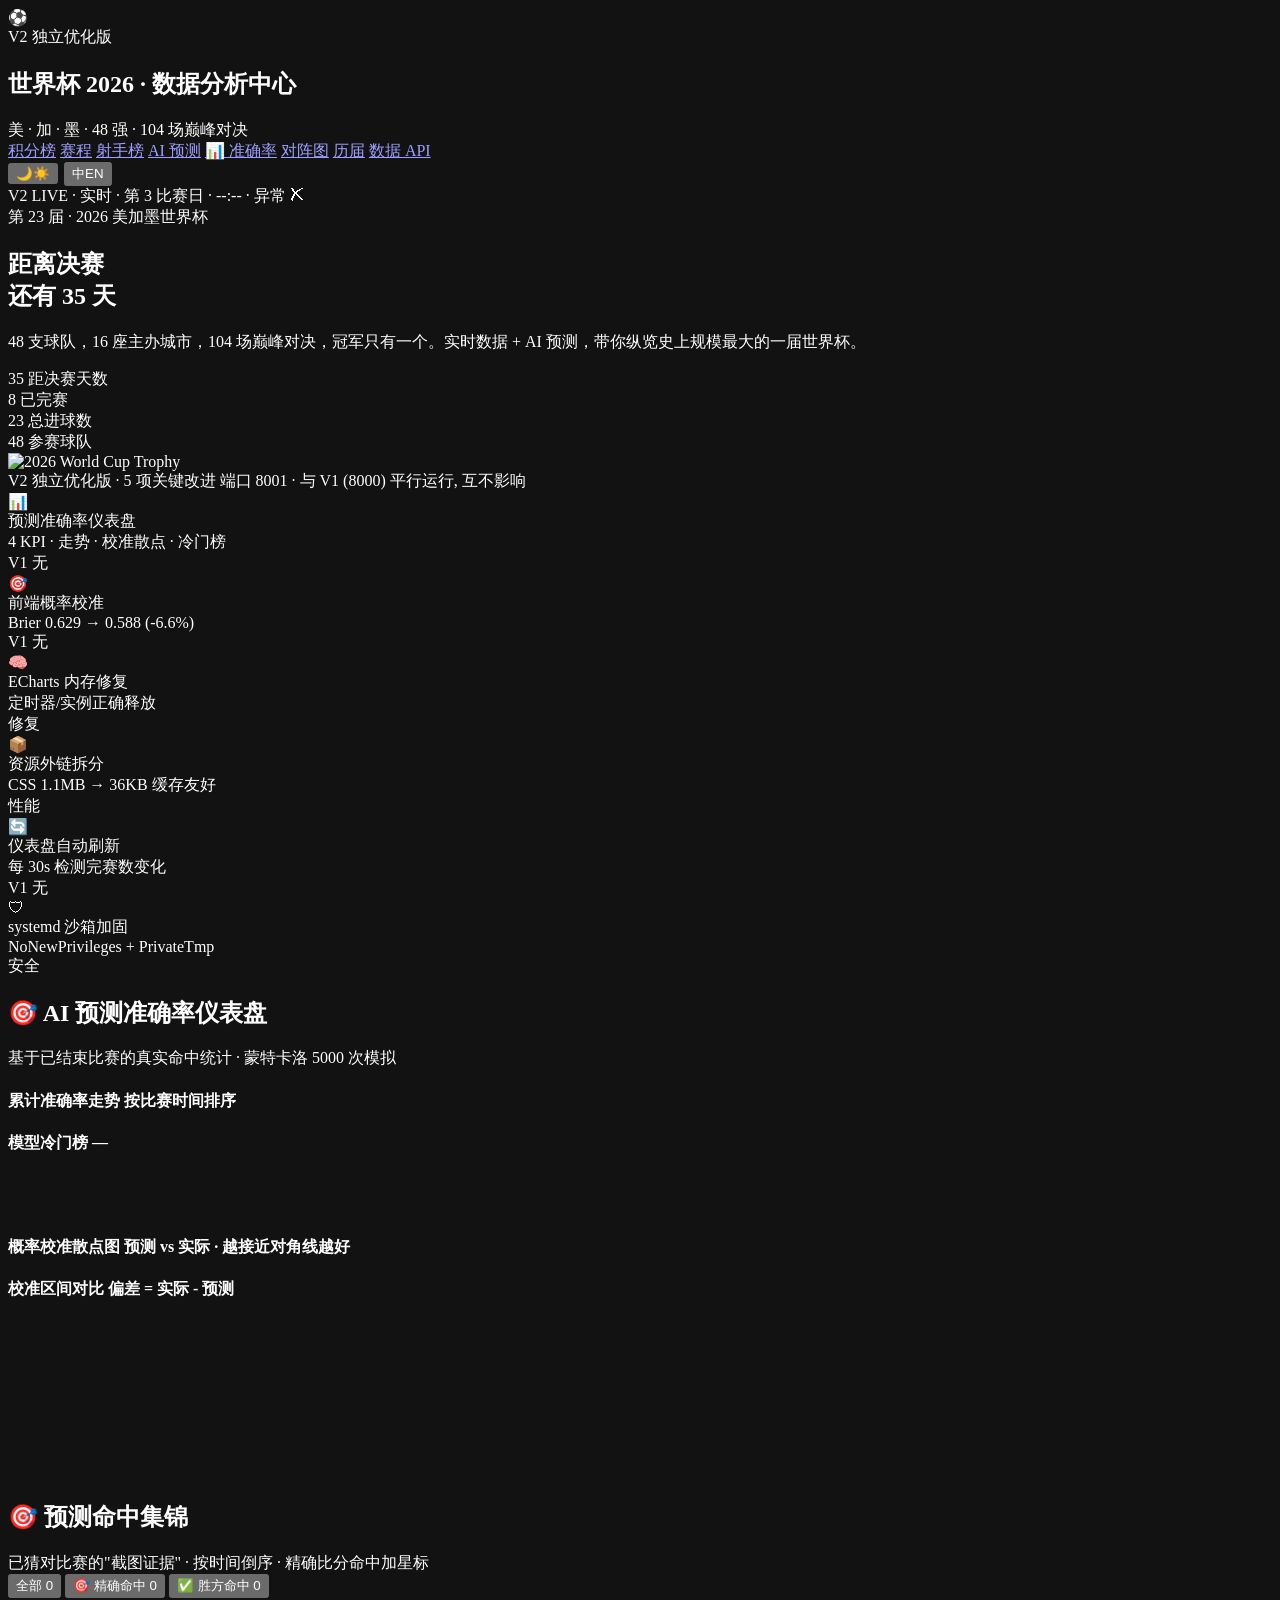
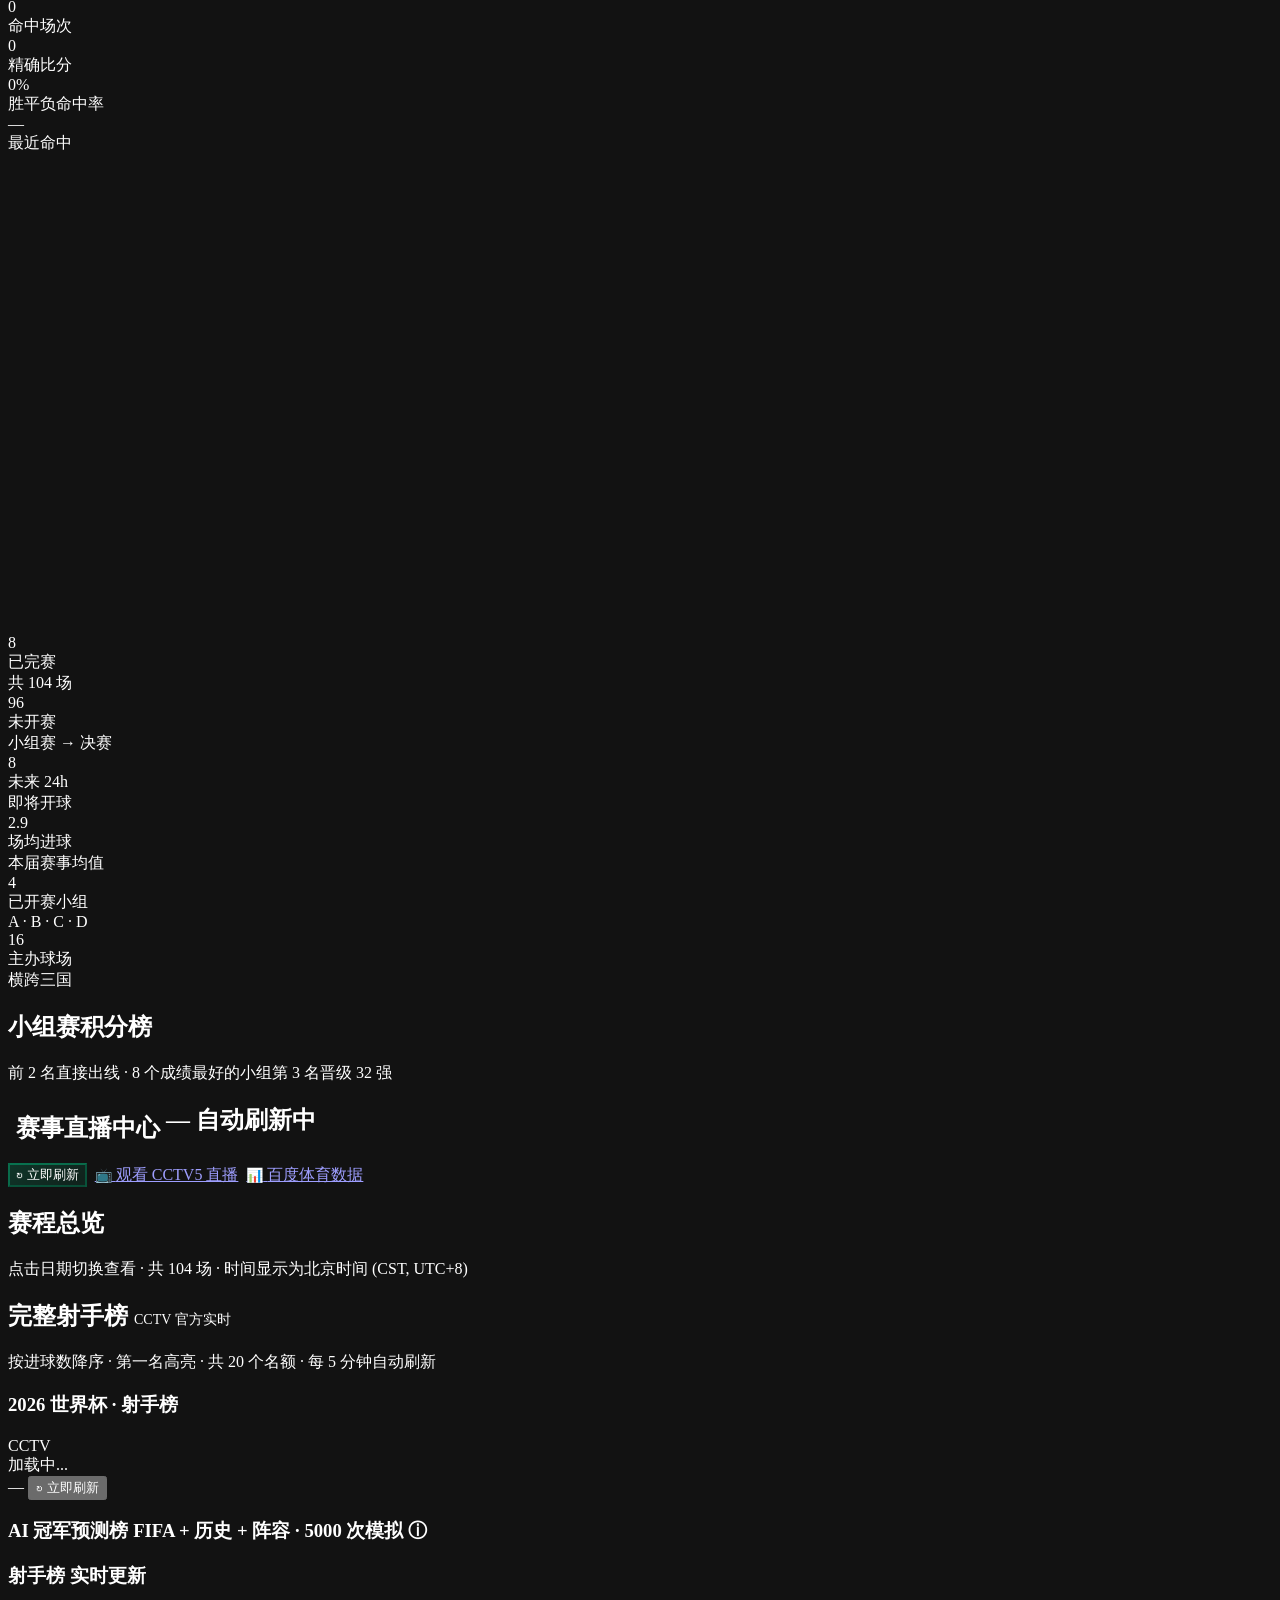
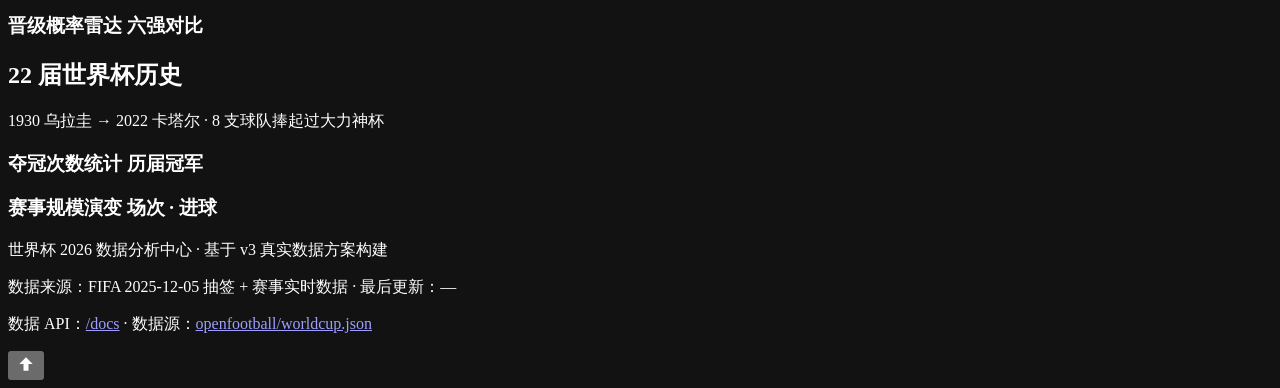
==== backend/static/index.html @ a432fa57 "chore: initial commit - 2026 WorldCup V2 (port 8001) - FastAPI backend with 5000x Monte Carlo simula" ====
<!DOCTYPE html>
<html lang="zh-CN" data-theme="dark">
<head>
  <meta charset="UTF-8">
  <meta name="viewport" content="width=device-width, initial-scale=1.0">
  <meta name="theme-color" content="#07111e">
  <meta name="color-scheme" content="dark">
  <title>世界杯 2026 · 数据分析中心</title>
  <meta name="description" content="2026 FIFA 世界杯 — 实时积分榜、赛程、AI 冠军预测、22 届历史数据、预测准确率仪表盘。">
  <meta name="keywords" content="世界杯 2026,世界杯,世足赛,World Cup 2026,FIFA,AI 预测,准确率,美加墨世界杯">
  <meta name="author" content="WorldCup 2026 Analytics Hub">

  <!-- Open Graph / 社交分享 -->
  <meta property="og:type" content="website">
  <meta property="og:title" content="🏆 世界杯 2026 · AI 数据分析中心">
  <meta property="og:description" content="48 强 104 场 · AI 冠军预测 · 实时积分榜 · 预测准确率 64.3% · 命中集锦 · 进球时间线">
  <meta property="og:image" content="/static/trophy.jpeg">
  <meta property="og:url" content="http://172.16.113.181:8001/">
  <meta property="og:site_name" content="WorldCup 2026 Analytics Hub V2">

  <!-- Twitter Card -->
  <meta name="twitter:card" content="summary_large_image">
  <meta name="twitter:title" content="🏆 世界杯 2026 · AI 数据分析中心">
  <meta name="twitter:description" content="48 强 104 场 · AI 冠军预测 · 准确率 64.3% · 命中集锦">
  <meta name="twitter:image" content="/static/trophy.jpeg">

  <!-- 主题色 / 移动端 -->
  <link rel="canonical" href="http://172.16.113.181:8001/">
  <link rel="icon" type="image/jpeg" href="/static/trophy.jpeg">
  <link rel="preconnect" href="https://cdn.jsdelivr.net">
  <link rel="preconnect" href="https://fonts.googleapis.com">
  <link rel="preconnect" href="https://fonts.gstatic.com" crossorigin>
  <link rel="preconnect" href="https://fonts.googleapis.com">
  <link rel="preload" as="style" href="/static/style.css">
  <link rel="stylesheet" href="/static/style.css">
  <link rel="stylesheet" href="/static/v2.css">
  <link href="https://fonts.googleapis.com/css2?family=Inter:wght@300;400;500;600;700;800;900&family=Orbitron:wght@500;700;900&family=Noto+Sans+SC:wght@300;400;500;600;700;800;900&display=swap" rel="stylesheet">
  <script src="https://cdn.jsdelivr.net/npm/echarts@5.5.0/dist/echarts.min.js" defer></script>
  <script src="/static/app.js" defer></script>
  <script src="/static/calibration.js" defer></script>
<script src="https://cdn.jsdelivr.net/npm/html2canvas@1.4.1/dist/html2canvas.min.js" defer></script>
  <script src="/static/accuracy.js" defer></script>
  <!-- v1.1 优化: 提取 CSS/JS、内存泄漏修复、新增准确率仪表盘、前端校准 -->
</head>
<body>


<nav class="topbar">
  <div class="brand">
    <div class="logo">⚽</div>
    <div class="v2-badge" title="独立优化版 · 与 V1 (端口 8000) 平行运行">
      <span class="v2-badge-text">V2</span>
      <span class="v2-badge-sub">独立优化版</span>
    </div>
    <div>
      <h1>世界杯 2026 · 数据分析中心</h1>
      <div class="sub">美 · 加 · 墨 · 48 强 · 104 场巅峰对决</div>
    </div>
  </div>
  <div class="nav">
    <a href="#standings" data-i18n="nav.standings">积分榜</a>
    <a href="#schedule" data-i18n="nav.schedule">赛程</a>
    <a href="#scorers" data-i18n="nav.scorers">射手榜</a>
    <a href="#predictions" data-i18n="nav.predictions">AI 预测</a>
    <a href="#accuracy" data-i18n="nav.accuracy">📊 准确率</a>
    <a href="/bracket" data-i18n="nav.bracket">对阵图</a>
    <a href="#history" data-i18n="nav.history">历届</a>
    <a href="/docs" target="_blank">数据 API</a>
  </div>
  <div style="display:flex;gap:6px;align-items:center">
        <button class="theme-toggle" id="themeToggle" title="切换主题" aria-label="切换暗黑/明亮主题">
          <span class="theme-icon-dark">🌙</span><span class="theme-icon-light">☀️</span>
        </button>
        <button class="lang-toggle" id="langToggle" title="切换语言 / Switch language" aria-label="切换语言">
          <span class="lang-icon-zh">中</span><span class="lang-icon-en">EN</span>
        </button>
      </div>
      <div class="v2-livepill" id="v2LivePill">
      <span class="v2-dot"></span>
      <span class="v2-tag">V2 LIVE</span>
      <span class="v2-sep">·</span>
      <span id="liveStatus">实时 · 第 3 比赛日</span>
      <span class="v2-sep">·</span>
      <span class="v2-mono" id="v2LastUpdate">--:--</span>
      <span class="v2-sep">·</span>
      <span class="v2-health" id="v2Health">健康 ✓</span>
    </div>
</nav>

<main class="container">

  <!-- HERO 横幅 -->
  <section class="hero">
    <div class="hero-grid">
      <div>
        <span class="edition">第 23 届 · 2026 美加墨世界杯</span>
        <h2 id="heroTitle">距离决赛<br>还有 35 天</h2>
        <p class="tagline" id="heroTagline">48 支球队，16 座主办城市，104 场巅峰对决，冠军只有一个。实时数据 + AI 预测，带你纵览史上规模最大的一届世界杯。</p>
        <div class="meta-row">
          <div class="meta-item">
            <span class="v" id="heroDays">35</span>
            <span class="l">距决赛天数</span>
          </div>
          <div class="meta-item">
            <span class="v" id="heroMatches">8</span>
            <span class="l">已完赛</span>
          </div>
          <div class="meta-item">
            <span class="v" id="heroGoals">23</span>
            <span class="l">总进球数</span>
          </div>
          <div class="meta-item">
            <span class="v" id="heroTeams">48</span>
            <span class="l">参赛球队</span>
          </div>
        </div>
      </div>
      <div class="hero-trophy">
        <div class="trophy-ring"></div>
        <!-- 2026 世界杯官方大力神杯 -->
        <img class="trophy-img" src="/static/trophy.jpeg" alt="2026 World Cup Trophy" loading="eager">
      </div>
    </div>
  </section>

  <!-- KPI 数字条 -->

  <!-- V2 vs V1 对比条 (V2 独有) -->
  <section class="v2-diff">
    <div class="v2-diff-head">
      <span class="v2-diff-tag">V2</span>
      <span class="v2-diff-title">独立优化版 · 5 项关键改进</span>
      <span class="v2-diff-sub">端口 8001 · 与 V1 (8000) 平行运行, 互不影响</span>
    </div>
    <div class="v2-diff-grid">
      <div class="v2-diff-card"><div class="ic">📊</div><div class="t">预测准确率仪表盘</div><div class="d">4 KPI · 走势 · 校准散点 · 冷门榜</div><span class="badge new">V1 无</span></div>
      <div class="v2-diff-card"><div class="ic">🎯</div><div class="t">前端概率校准</div><div class="d">Brier 0.629 → 0.588 (-6.6%)</div><span class="badge new">V1 无</span></div>
      <div class="v2-diff-card"><div class="ic">🧠</div><div class="t">ECharts 内存修复</div><div class="d">定时器/实例正确释放</div><span class="badge fix">修复</span></div>
      <div class="v2-diff-card"><div class="ic">📦</div><div class="t">资源外链拆分</div><div class="d">CSS 1.1MB → 36KB 缓存友好</div><span class="badge perf">性能</span></div>
      <div class="v2-diff-card"><div class="ic">🔄</div><div class="t">仪表盘自动刷新</div><div class="d">每 30s 检测完赛数变化</div><span class="badge new">V1 无</span></div>
      <div class="v2-diff-card"><div class="ic">🛡</div><div class="t">systemd 沙箱加固</div><div class="d">NoNewPrivileges + PrivateTmp</div><span class="badge sec">安全</span></div>
    </div>
  </section>

  <section id="accuracy" class="acc-section">
    <div class="section-head">
      <h2 data-i18n="sec.accuracy">🎯 AI 预测准确率仪表盘</h2>
      <span class="meta">基于已结束比赛的真实命中统计 · 蒙特卡洛 5000 次模拟</span>
    </div>
    <div class="acc-kpi-grid" id="accKpiGrid">
      <div class="skeleton"></div><div class="skeleton"></div><div class="skeleton"></div><div class="skeleton"></div>
    </div>
    <div class="acc-grid">
      <div class="acc-panel">
        <h4>累计准确率走势 <span class="hint">按比赛时间排序</span></h4>
        <div class="acc-chart tall" id="chartAccTrend"></div>
      </div>
      <div class="acc-panel">
        <h4>模型冷门榜 <span class="hint" id="upsetStat">—</span></h4>
        <div class="upset-list" id="upsetList">
          <div class="skeleton" style="height:40px"></div>
        </div>
      </div>
    </div>
    <div class="acc-grid-2">
      <div class="acc-panel">
        <h4>概率校准散点图 <span class="hint">预测 vs 实际 · 越接近对角线越好</span></h4>
        <div class="acc-chart" id="chartAccCalib"></div>
      </div>
      <div class="acc-panel">
        <h4>校准区间对比 <span class="hint">偏差 = 实际 - 预测</span></h4>
        <div id="calibTable">
          <div class="skeleton" style="height:160px"></div>
        </div>
      </div>
    </div>
  </section>

  <!-- 预测命中集锦 (v1.2 新增) — 已猜对比赛的"截图证据" -->
  <section id="hit-highlights" class="acc-section">
    <div class="section-head">
      <h2 data-i18n="sec.hit_highlights">🎯 预测命中集锦</h2>
      <span class="meta">已猜对比赛的"截图证据" · 按时间倒序 · 精确比分命中加星标</span>
    </div>
    <div class="hit-filters" role="tablist" aria-label="命中类型筛选">
      <button class="hit-filter active" data-filter="all" role="tab" aria-selected="true">全部 <span class="hit-filter-count" id="hitCountAll">0</span></button>
      <button class="hit-filter" data-filter="exact" role="tab" aria-selected="false">🎯 精确命中 <span class="hit-filter-count" id="hitCountExact">0</span></button>
      <button class="hit-filter" data-filter="winner" role="tab" aria-selected="false">✅ 胜方命中 <span class="hit-filter-count" id="hitCountWinner">0</span></button>
    </div>
    <div class="hit-stats-bar" id="hitStatsBar">
      <div class="hit-stat">
        <div class="hit-stat-v" id="hitStatTotal">0</div>
        <div class="hit-stat-l">命中场次</div>
      </div>
      <div class="hit-stat">
        <div class="hit-stat-v" id="hitStatExact">0</div>
        <div class="hit-stat-l">精确比分</div>
      </div>
      <div class="hit-stat">
        <div class="hit-stat-v" id="hitStatRate">0%</div>
        <div class="hit-stat-l">胜平负命中率</div>
      </div>
      <div class="hit-stat">
        <div class="hit-stat-v" id="hitStatLast">—</div>
        <div class="hit-stat-l">最近命中</div>
      </div>
    </div>
    <div class="hit-grid" id="hitGrid">
      <div class="skeleton" style="height:160px"></div>
      <div class="skeleton" style="height:160px"></div>
      <div class="skeleton" style="height:160px"></div>
    </div>
  </section>

  <div class="kpi-strip">
    <div class="kpi"><div class="v" id="kpiFinished">8</div><div class="l">已完赛</div><div class="sub" id="kpiFinishedSub">共 104 场</div></div>
    <div class="kpi"><div class="v" id="kpiRemaining">96</div><div class="l">未开赛</div><div class="sub">小组赛 → 决赛</div></div>
    <div class="kpi live"><div class="v" id="kpiUpcoming">8</div><div class="l">未来 24h</div><div class="sub" id="kpiUpcomingSub">即将开球</div></div>
    <div class="kpi"><div class="v" id="kpiGpg">2.9</div><div class="l">场均进球</div><div class="sub">本届赛事均值</div></div>
    <div class="kpi"><div class="v" id="kpiGroups">4</div><div class="l">已开赛小组</div><div class="sub">A · B · C · D</div></div>
    <div class="kpi"><div class="v" id="kpiStadiums">16</div><div class="l">主办球场</div><div class="sub">横跨三国</div></div>
  </div>

  <!-- 积分榜 -->
  <section id="standings">
    <div class="section-head">
      <h2 data-i18n="sec.kpi">小组赛积分榜</h2>
      <span class="meta">前 2 名直接出线 · 8 个成绩最好的小组第 3 名晋级 32 强</span>
    </div>
    <div class="standings-grid" id="standingsGrid">
      <div class="skeleton"></div><div class="skeleton"></div><div class="skeleton"></div><div class="skeleton"></div>
      <div class="skeleton"></div><div class="skeleton"></div><div class="skeleton"></div><div class="skeleton"></div>
      <div class="skeleton"></div><div class="skeleton"></div><div class="skeleton"></div><div class="skeleton"></div>
    </div>
  </section>

  <!-- 直播中心：正在直播 + 即将开球 + CCTV5 入口 -->
  <section id="live">
    <div class="section-head">
      <h2>
        <span style="display:inline-flex;align-items:center;gap:8px">
          <span class="live-dot"></span>
          赛事直播中心
        </span>
        <span class="live-meta" id="liveMeta">— 自动刷新中</span>
      </h2>
      <div style="display:flex;gap:8px;align-items:center;flex-wrap:wrap">
        <button class="watch-btn" id="refreshLiveBtn" style="cursor:pointer;background:linear-gradient(135deg, rgba(0,214,143,0.18) 0%, rgba(0,214,143,0.08) 100%);border-color:rgba(0,214,143,0.4);color:var(--green)">
          <span style="font-size:14px">↻</span>
          <span>立即刷新</span>
        </button>
        <a class="watch-btn" href="https://tv.cctv.com/live/cctv5/" target="_blank" rel="noopener">
          <span style="font-size:14px">📺</span>
          <span>观看 CCTV5 直播</span>
        </a>
        <a class="watch-btn" href="https://tiyu.baidu.com/al/match?match=%E4%B8%96%E7%95%8C%E6%9D%AF" target="_blank" rel="noopener">
          <span style="font-size:14px">📊</span>
          <span>百度体育数据</span>
        </a>
      </div>
    </div>
    <div class="live-grid" id="liveGrid">
      <div class="skeleton"></div>
    </div>
  </section>

  <!-- 赛程（仿百度体育日期切换） -->
  <section id="schedule">
    <div class="section-head">
      <h2>赛程总览</h2>
      <span class="meta">点击日期切换查看 · 共 104 场 · 时间显示为北京时间 (CST, UTC+8)</span>
    </div>
    <div class="date-bar" id="dateBar"></div>
    <div class="matches-list" id="scheduleList">
      <div class="skeleton"></div>
    </div>
  </section>

  <!-- 完整射手榜（CCTV 风格多列） -->
  <section id="scorers">
    <div class="section-head">
      <h2>完整射手榜 <span style="color:var(--text-mute);font-size:14px;font-weight:400">CCTV 官方实时</span></h2>
      <span class="meta">按进球数降序 · 第一名高亮 · 共 20 个名额 · 每 5 分钟自动刷新</span>
    </div>
    <div class="scorers-panel">
      <div class="panel-head">
        <h3>2026 世界杯 · 射手榜</h3>
        <span class="source-tag" id="scorersSourceTag">CCTV</span>
      </div>
      <div id="scorersTableWrap">
        <div class="scorers-loading">加载中...</div>
      </div>
      <div class="scorers-footer">
        <span id="scorersTs">—</span>
        <button class="refresh-btn" id="refreshScorersBtn">↻ 立即刷新</button>
      </div>
    </div>
  </section>

  <!-- 预测 + 射手榜 -->
  <section id="predictions" class="two-col">
    <div class="panel">
      <h3>AI 冠军预测榜 <span class="tag" id="predTag" title="综合 4 因子加权评分（FIFA 排名 40% · 世界杯历史成绩 20% · 当前球员阵容 30% · 主场/卫冕/联盟加成 10%），蒙特卡洛 5000 次模拟整届赛事">FIFA + 历史 + 阵容 · 5000 次模拟 ⓘ</span></h3>
      <div class="chart tall" id="chartPredictions"></div>
    </div>
    <div class="panel">
      <h3>射手榜 <span class="tag" id="scorerTag">实时更新</span></h3>
      <div id="topScorers"></div>
      <h3 style="margin-top:24px">晋级概率雷达 <span class="tag">六强对比</span></h3>
      <div class="chart short" id="chartStages"></div>
    </div>
  </section>

  <!-- 历史 -->
  <!-- 预测准确率仪表盘 (v1.1 新增) -->
  <section id="history">
    <div class="section-head">
      <h2 data-i18n="sec.history">22 届世界杯历史</h2>
      <span class="meta">1930 乌拉圭 → 2022 卡塔尔 · 8 支球队捧起过大力神杯</span>
    </div>
    <div class="two-col">
      <div class="panel">
        <h3>夺冠次数统计 <span class="tag">历届冠军</span></h3>
        <div class="chart" id="chartChampions"></div>
      </div>
      <div class="panel">
        <h3>赛事规模演变 <span class="tag">场次 · 进球</span></h3>
        <div class="chart" id="chartEvolution"></div>
      </div>
    </div>
  </section>

  <footer>
    <p>世界杯 2026 数据分析中心 · 基于 v3 真实数据方案构建</p>
    <p style="margin-top:8px">数据来源：FIFA 2025-12-05 抽签 + 赛事实时数据 · 最后更新：<span class="update-ts" id="updateTs">—</span></p>
    <p style="margin-top:8px">数据 API：<a href="/docs" target="_blank">/docs</a> · 数据源：<a href="https://github.com/openfootball/worldcup.json" target="_blank">openfootball/worldcup.json</a></p>
  </footer>
</main>

<!-- 回到顶部浮动按钮 (v1.2) -->
<button id="backToTop" type="button" aria-label="回到顶部" title="回到顶部">
  <svg viewBox="0 0 24 24" width="20" height="20" aria-hidden="true">
    <path fill="currentColor" d="M12 4l-8 8h5v8h6v-8h5z"/>
  </svg>
</button>

  <script>
  // V2 状态条: 每 10s 拉一次 /api/health 展示在右上角 LIVE pill
  (function() {
    var lastEl = document.getElementById('v2LastUpdate');
    var healthEl = document.getElementById('v2Health');
    if (!lastEl) return;
    function pad(n){ return n<10?'0'+n:n; }
    function fmt(d){
      return pad(d.getHours())+':'+pad(d.getMinutes())+':'+pad(d.getSeconds());
    }
    async function tick() {
      try {
        var r = await fetch('/api/health', {cache:'no-store'});
        if (!r.ok) throw new Error(r.status);
        var j = await r.json();
        lastEl.textContent = '更新 ' + fmt(new Date());
        if (healthEl) { healthEl.textContent = '健康 ✓'; healthEl.classList.remove('bad'); }
      } catch(e) {
        if (healthEl) { healthEl.textContent = '异常 ✗'; healthEl.classList.add('bad'); }
      }
    }
    tick();
    setInterval(tick, 10000);
  })();
  </script>

<!-- 比赛详情弹窗 (v1.2) -->
<div class="match-modal" id="matchModal" role="dialog" aria-modal="true" aria-labelledby="matchModalTitle" hidden>
  <div class="match-modal-overlay" data-close-modal></div>
  <div class="match-modal-card">
    <header class="match-modal-head">
      <h3 id="matchModalTitle">比赛详情</h3>
      <div class="match-modal-actions">
        <button class="match-modal-share" id="matchModalCopy" title="复制分享文案到剪贴板">
          <span>📋</span><span>复制文案</span>
        </button>
        <button class="match-modal-share" id="matchModalShare" title="导出为图片分享">
          <span>📷</span><span>导出图片</span>
        </button>
        <button class="match-modal-close" data-close-modal aria-label="关闭">×</button>
      </div>
    </header>
    <div class="match-modal-body" id="matchModalBody">
      <div class="skeleton" style="height:40px"></div>
      <div class="skeleton" style="height:200px"></div>
    </div>
  </div>
</div>
<!-- Toast 通知容器 (v1.2) -->
<div class="toast-container" id="toastContainer" role="status" aria-live="polite"></div>

<!-- 键盘快捷键提示 (v1.2) -->
<div class="kbd-hint" id="kbdHint" hidden>
  <div class="kbd-hint-head">
    <strong>⌨️ 键盘快捷键</strong>
    <button class="kbd-hint-close" id="kbdHintClose" aria-label="关闭">×</button>
  </div>
  <ul>
    <li><kbd>?</kbd> 显示/隐藏此帮助</li>
    <li><kbd>/</kbd> 跳到搜索（即将推出）</li>
    <li><kbd>J</kbd> / <kbd>K</kbd> 上一/下一张命中卡</li>
    <li><kbd>←</kbd> / <kbd>→</kbd> 上/下个 section</li>
    <li><kbd>Esc</kbd> 关闭弹窗</li>
    <li><kbd>Enter</kbd> 打开选中卡详情</li>
    <li><kbd>T</kbd> 切换主题</li>
    <li><kbd>L</kbd> 切换语言</li>
  </ul>
</div>

</body></html>
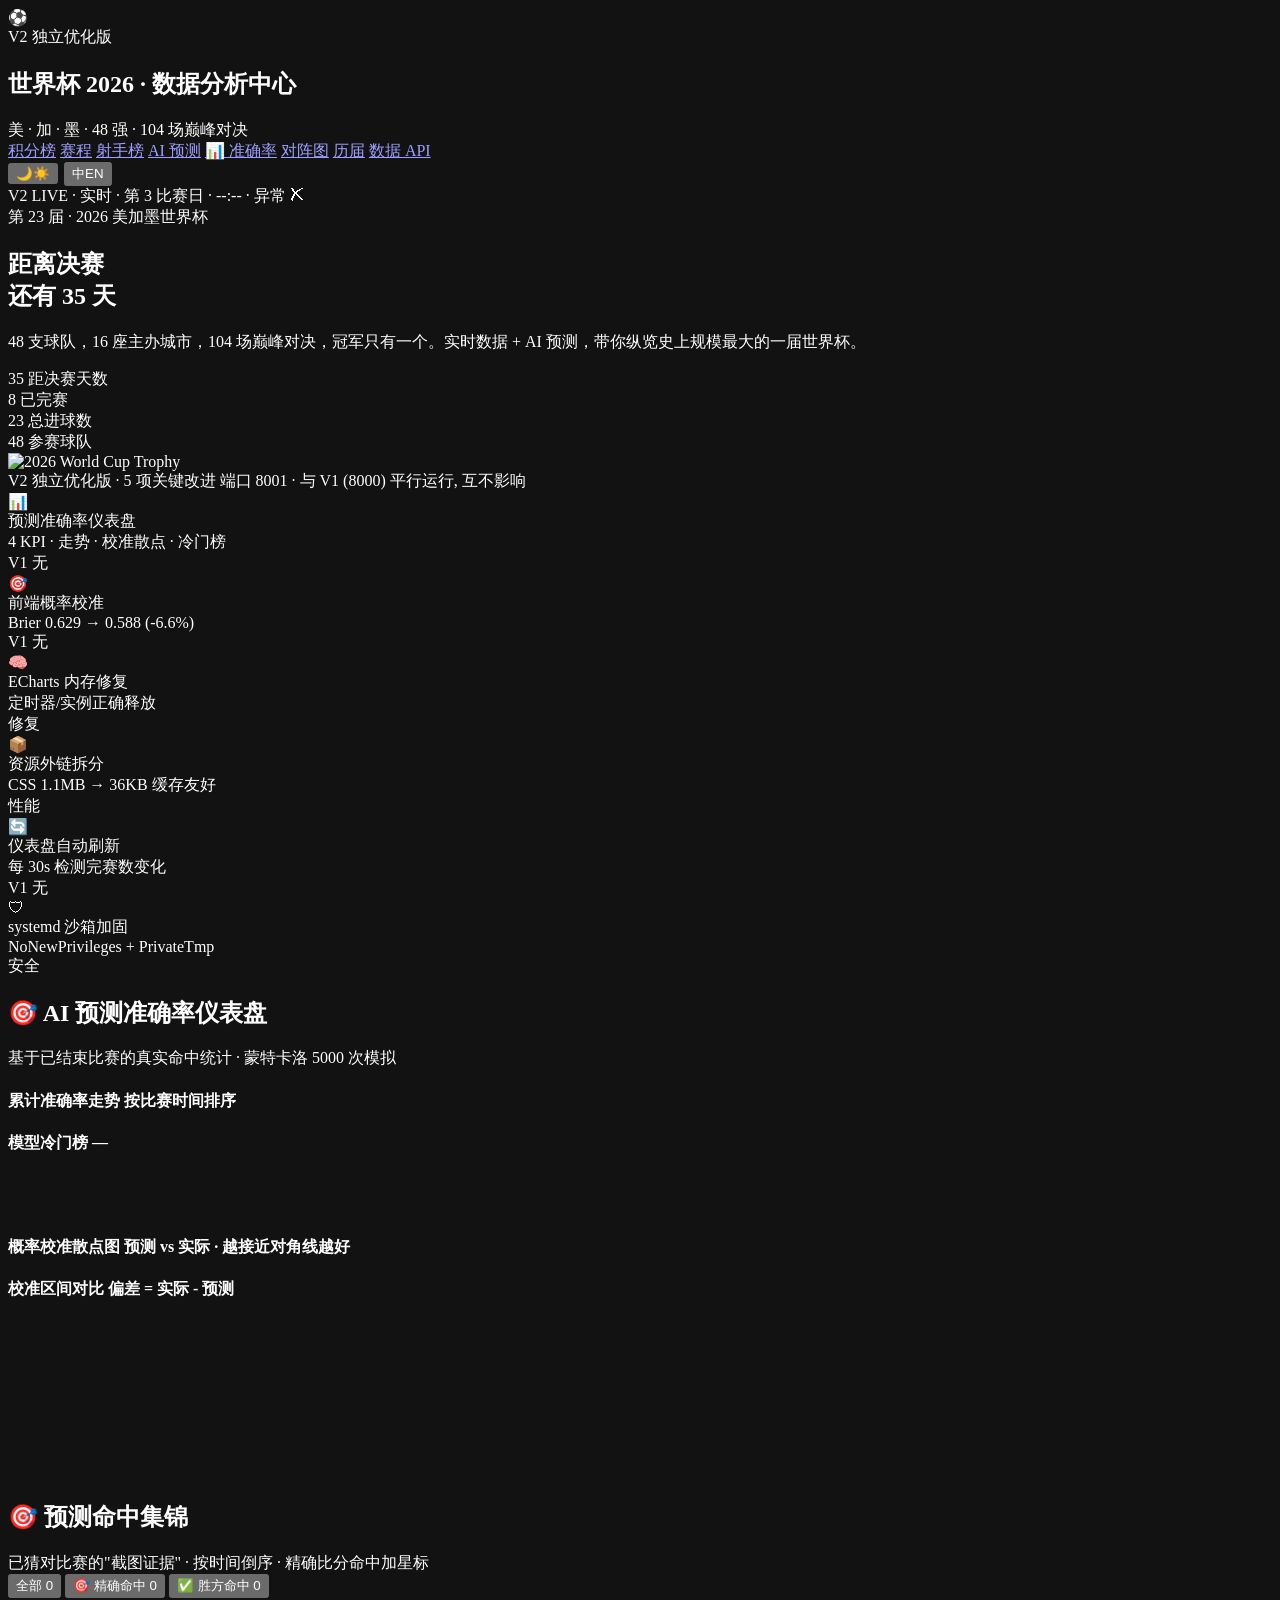
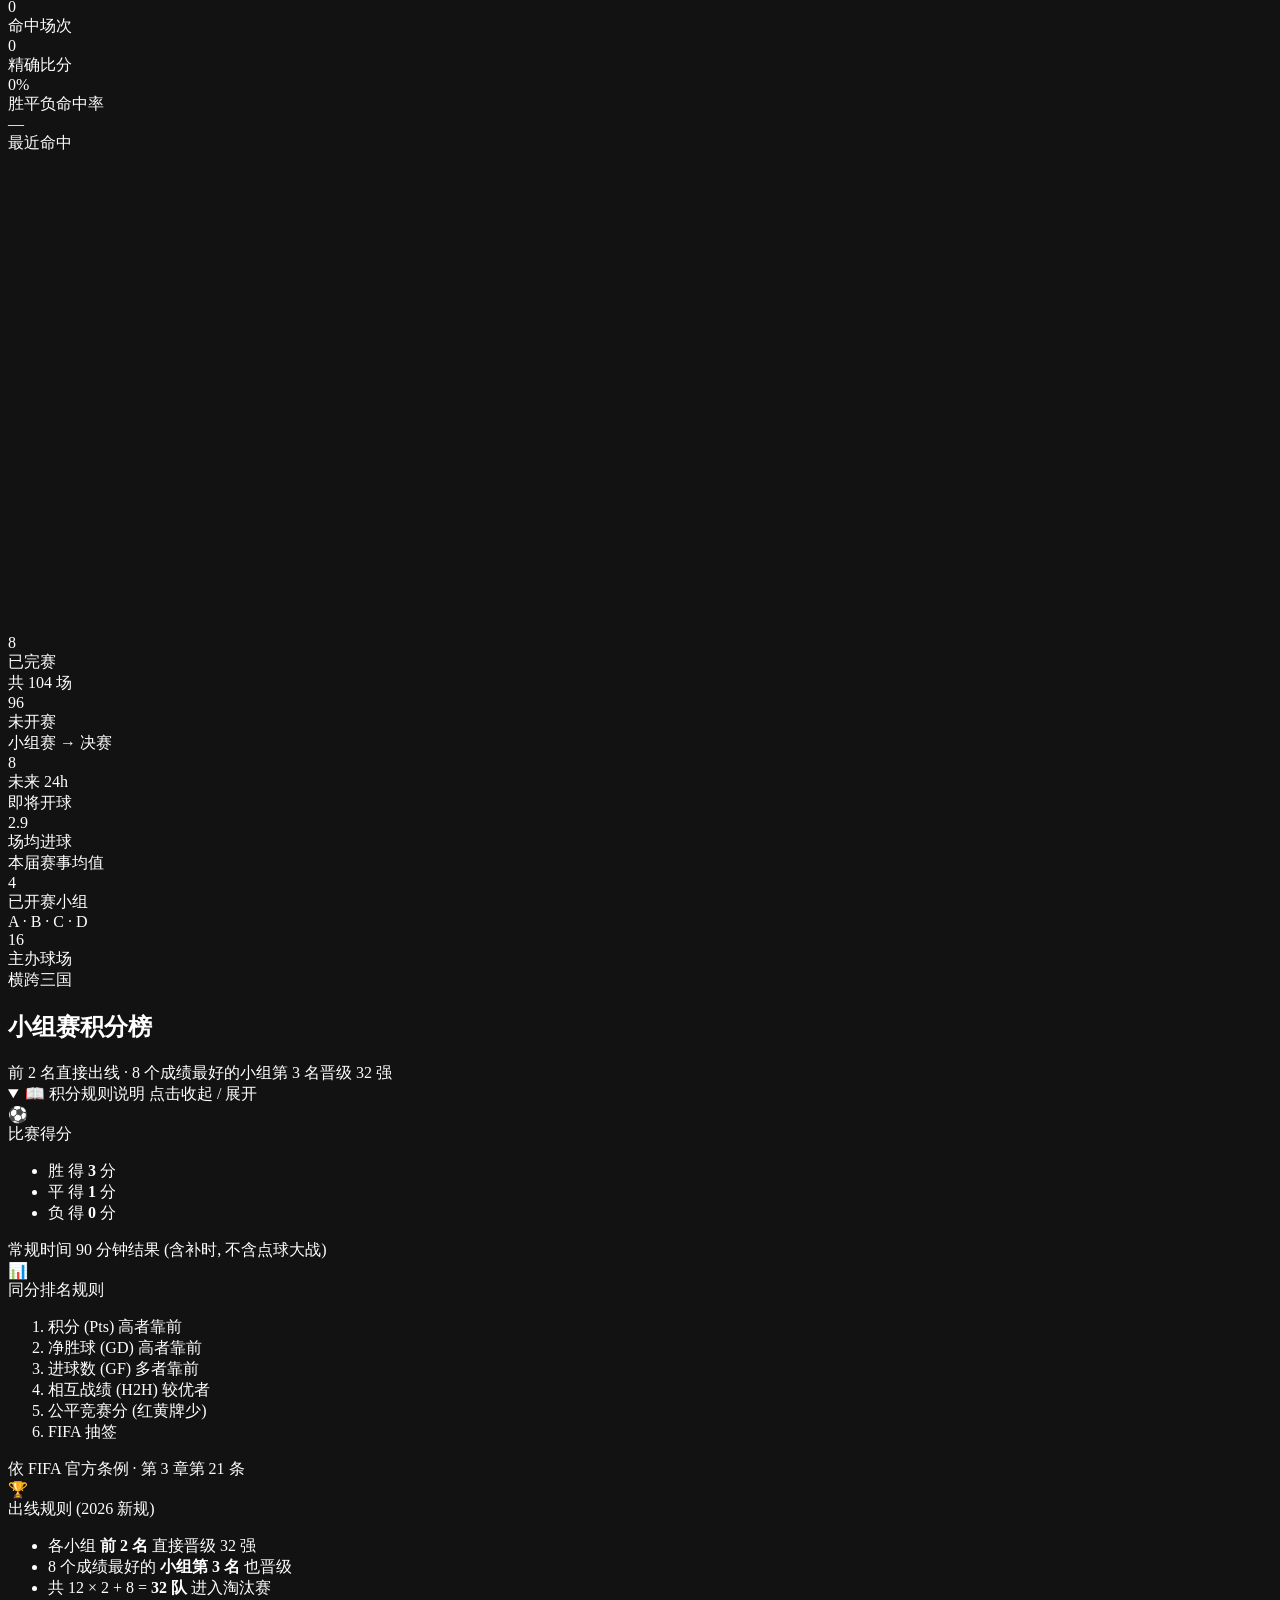
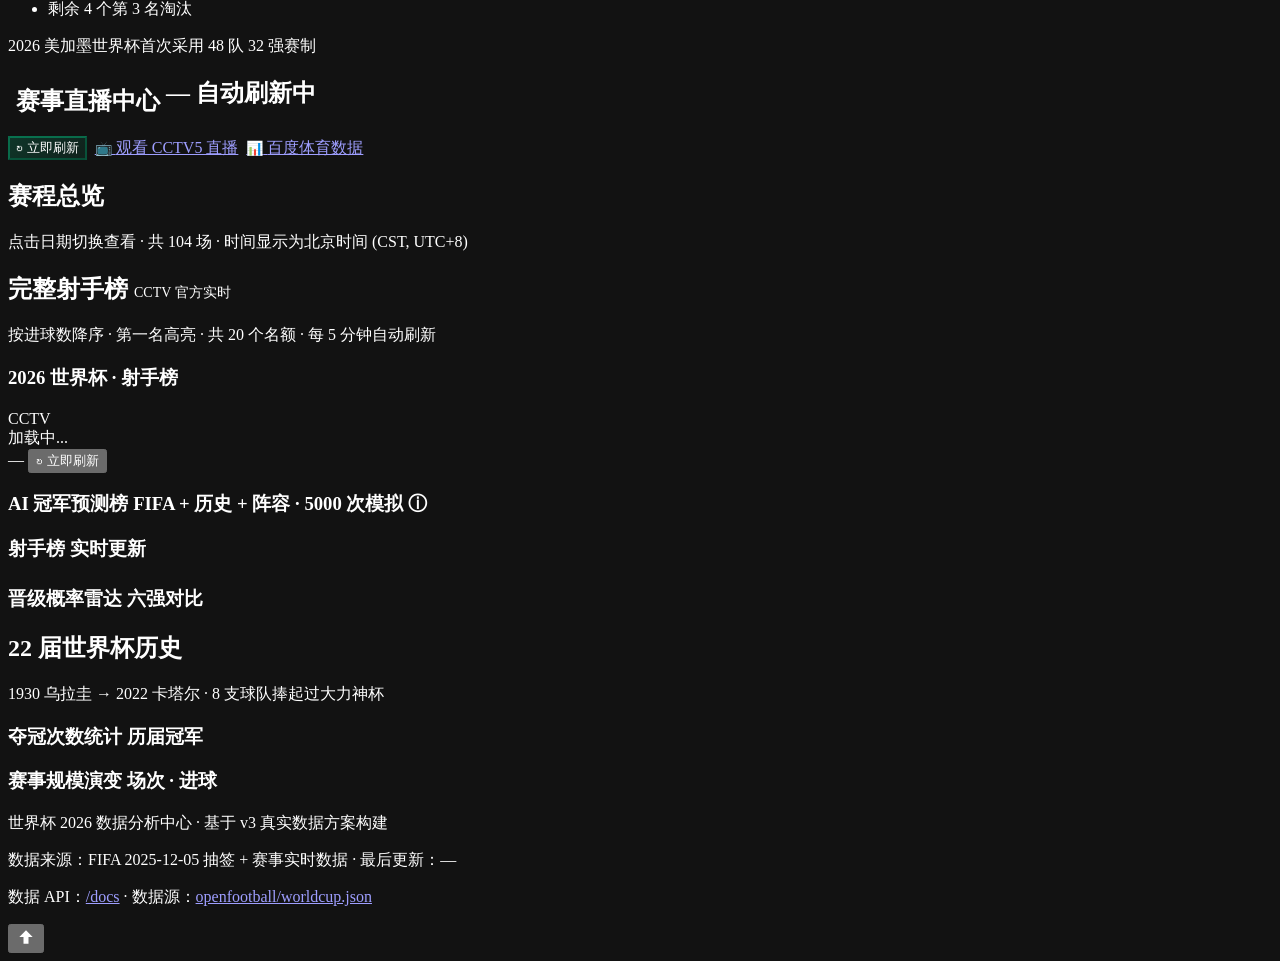
==== commit 7e9320e1: "fix: 直播中状态推断 + 积分榜加 FIFA 积分规则说明 1. Bug 修复: 巴西 vs 海地 (M014) 一直显示'即将开始'而非'直播中'    - 根因: openfootball 上" ====
--- a/backend/static/index.html
+++ b/backend/static/index.html
@@ -15,7 +15,7 @@
   <meta property="og:title" content="🏆 世界杯 2026 · AI 数据分析中心">
   <meta property="og:description" content="48 强 104 场 · AI 冠军预测 · 实时积分榜 · 预测准确率 64.3% · 命中集锦 · 进球时间线">
   <meta property="og:image" content="/static/trophy.jpeg">
-  <meta property="og:url" content="http://172.16.113.181:8001/">
+  <meta property="og:url" content="http://localhost:8001/">
   <meta property="og:site_name" content="WorldCup 2026 Analytics Hub V2">
 
   <!-- Twitter Card -->
@@ -25,7 +25,7 @@
   <meta name="twitter:image" content="/static/trophy.jpeg">
 
   <!-- 主题色 / 移动端 -->
-  <link rel="canonical" href="http://172.16.113.181:8001/">
+  <link rel="canonical" href="http://localhost:8001/">
   <link rel="icon" type="image/jpeg" href="/static/trophy.jpeg">
   <link rel="preconnect" href="https://cdn.jsdelivr.net">
   <link rel="preconnect" href="https://fonts.googleapis.com">
@@ -227,6 +227,51 @@
       <h2 data-i18n="sec.kpi">小组赛积分榜</h2>
       <span class="meta">前 2 名直接出线 · 8 个成绩最好的小组第 3 名晋级 32 强</span>
     </div>
+    <!-- 积分规则说明 (FIFA 官方 · 2026 世界杯 48 队赛制) -->
+    <details class="standings-rules" id="standingsRules" open>
+      <summary>
+        <span class="rules-ic">📖</span>
+        <span class="rules-title">积分规则说明</span>
+        <span class="rules-hint">点击收起 / 展开</span>
+      </summary>
+      <div class="rules-grid">
+        <div class="rule-card rule-pts">
+          <div class="rule-ic">⚽</div>
+          <div class="rule-name">比赛得分</div>
+          <ul class="rule-list">
+            <li><span class="badge-win">胜</span> 得 <b>3</b> 分</li>
+            <li><span class="badge-draw">平</span> 得 <b>1</b> 分</li>
+            <li><span class="badge-lose">负</span> 得 <b>0</b> 分</li>
+          </ul>
+          <div class="rule-foot">常规时间 90 分钟结果 (含补时, 不含点球大战)</div>
+        </div>
+        <div class="rule-card rule-rank">
+          <div class="rule-ic">📊</div>
+          <div class="rule-name">同分排名规则</div>
+          <ol class="rule-list rule-list-ordered">
+            <li>积分 (Pts) 高者靠前</li>
+            <li>净胜球 (GD) 高者靠前</li>
+            <li>进球数 (GF) 多者靠前</li>
+            <li>相互战绩 (H2H) 较优者</li>
+            <li>公平竞赛分 (红黄牌少)</li>
+            <li>FIFA 抽签</li>
+          </ol>
+          <div class="rule-foot">依 FIFA 官方条例 · 第 3 章第 21 条</div>
+        </div>
+        <div class="rule-card rule-qual">
+          <div class="rule-ic">🏆</div>
+          <div class="rule-name">出线规则 (2026 新规)</div>
+          <ul class="rule-list">
+            <li>各小组 <b>前 2 名</b> 直接晋级 32 强</li>
+            <li>8 个成绩最好的 <b>小组第 3 名</b> 也晋级</li>
+            <li>共 12 × 2 + 8 = <b>32 队</b> 进入淘汰赛</li>
+            <li>剩余 4 个第 3 名淘汰</li>
+          </ul>
+          <div class="rule-foot">2026 美加墨世界杯首次采用 48 队 32 强赛制</div>
+        </div>
+      </div>
+    </details>
+
     <div class="standings-grid" id="standingsGrid">
       <div class="skeleton"></div><div class="skeleton"></div><div class="skeleton"></div><div class="skeleton"></div>
       <div class="skeleton"></div><div class="skeleton"></div><div class="skeleton"></div><div class="skeleton"></div>
